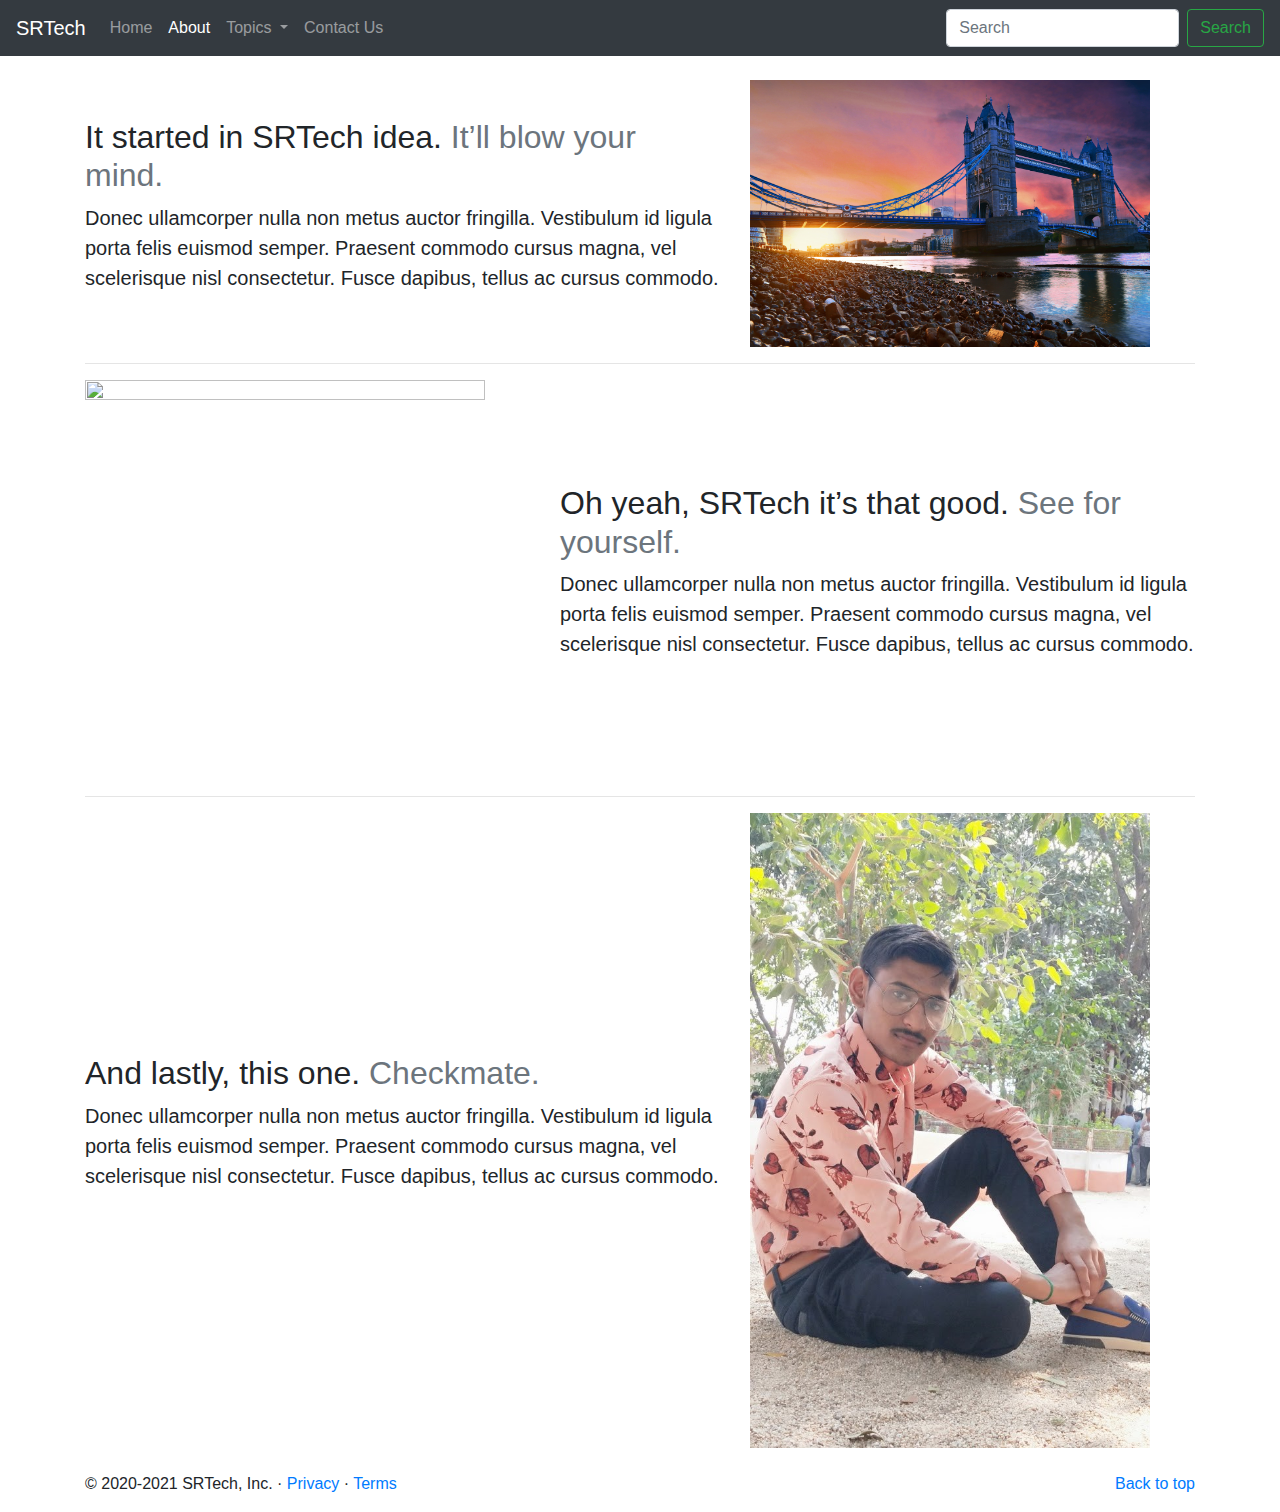
==== about.html @ 42c3b63a "Update about.html" ====
<!doctype html>
<html lang="en">

<head>
    <!-- Required meta tags -->
    <meta charset="utf-8">
    <meta name="viewport" content="width=device-width, initial-scale=1, shrink-to-fit=no">

    <!-- Bootstrap CSS -->
    <link rel="stylesheet" href="https://stackpath.bootstrapcdn.com/bootstrap/4.5.2/css/bootstrap.min.css"
        integrity="sha384-JcKb8q3iqJ61gNV9KGb8thSsNjpSL0n8PARn9HuZOnIxN0hoP+VmmDGMN5t9UJ0Z" crossorigin="anonymous">

    <title>SRTech Programming</title>
</head>

<body>

    <nav class="navbar navbar-expand-lg  navbar-dark bg-dark">
        <a class="navbar-brand" href="#">SRTech</a>
        <button class="navbar-toggler" type="button" data-toggle="collapse" data-target="#navbarSupportedContent"
            aria-controls="navbarSupportedContent" aria-expanded="false" aria-label="Toggle navigation">
            <span class="navbar-toggler-icon"></span>
        </button>

        <div class="collapse navbar-collapse" id="navbarSupportedContent">
            <ul class="navbar-nav mr-auto">
                <li class="nav-item ">
                    <a class="nav-link" href="/SRTech-Programmin/">Home <span class="sr-only">(current)</span></a>
                </li>
                <li class="nav-item active">
                    <a class="nav-link" href="/SRTech-Programmin/about.html">About</a>
                </li>

                <li class="nav-item dropdown">
                    <a class="nav-link dropdown-toggle" href="#" id="navbarDropdown" role="button"
                        data-toggle="dropdown" aria-haspopup="true" aria-expanded="false">
                        Topics
                    </a>
                    <div class="dropdown-menu" aria-labelledby="navbarDropdown">
                        <a class="dropdown-item" href="#">Technology</a>
                        <a class="dropdown-item" href="#">Web Devlopment</a>
                        <div class="dropdown-divider"></div>
                        <a class="dropdown-item" href="#">Support</a>
                        <a class="dropdown-item" href="#">Something else here</a>
                    </div>
                </li>
                <li class="nav-item">
                    <a class="nav-link" href="/SRTech-Programmin/contact.html">Contact Us</a>
                </li>

            </ul>
            <form class="form-inline my-2 my-lg-0">
                <input class="form-control mr-sm-2" type="search" placeholder="Search" aria-label="Search">
                <button class="btn btn-outline-success my-2 my-sm-0" type="submit">Search</button>
            </form>
        </div>
    </nav>

    <div class="container my-4">
        <div class="row featurette d-flex justify-content-center align-items-center">
            <div class="col-md-7">
                <h2 class="featurette-heading">It started in SRTech idea. <span class="text-muted">It’ll blow your
                        mind.</span></h2>
                <p class="lead">Donec ullamcorper nulla non metus auctor fringilla. Vestibulum id ligula porta felis
                    euismod semper. Praesent commodo cursus magna, vel scelerisque nisl consectetur. Fusce dapibus,
                    tellus ac cursus commodo.</p>
            </div>
            <div class="col-md-5">
                <img class="img-fluid" width="400" height="400" src="12.jpg">
            </div>
        </div>
        <hr class="featurette-divider">
        <div class="row featurette d-flex justify-content-center align-items-center">
            <div class="col-md-7 order-md-2">
                <h2 class="featurette-heading">Oh yeah, SRTech it’s that good. <span class="text-muted">See for
                        yourself.</span></h2>
                <p class="lead">Donec ullamcorper nulla non metus auctor fringilla. Vestibulum id ligula porta felis
                    euismod semper. Praesent commodo cursus magna, vel scelerisque nisl consectetur. Fusce dapibus,
                    tellus ac cursus commodo.</p>
            </div>
            <div class="col-md-5 order-md-1">
                <img class="img-fluid" width="400" height="400" src="13.jpg" alt="">
            </div>
        </div>
        <hr class="featurette-divider">
        <div class="row featurette d-flex justify-content-center align-items-center">
            <div class="col-md-7">
                <h2 class="featurette-heading">And lastly, this one. <span class="text-muted">Checkmate.</span></h2>
                <p class="lead">Donec ullamcorper nulla non metus auctor fringilla. Vestibulum id ligula porta felis
                    euismod semper. Praesent commodo cursus magna, vel scelerisque nisl consectetur. Fusce dapibus,
                    tellus ac cursus commodo.</p>
            </div>
            <div class="col-md-5">
                <img class="img-fluid" width="400" height="400" src="Sunilb.jpg">
            </div>
        </div>
    </div>

    <footer class="container">
        <p class="float-right"><a href="#">Back to top</a></p>
        <p>© 2020-2021 SRTech, Inc. · <a href="#">Privacy</a> · <a href="#">Terms</a></p>
    </footer>
    <!-- Optional JavaScript -->
    <!-- jQuery first, then Popper.js, then Bootstrap JS -->
    <script src="https://code.jquery.com/jquery-3.5.1.slim.min.js"
        integrity="sha384-DfXdz2htPH0lsSSs5nCTpuj/zy4C+OGpamoFVy38MVBnE+IbbVYUew+OrCXaRkfj"
        crossorigin="anonymous"></script>
    <script src="https://cdn.jsdelivr.net/npm/popper.js@1.16.1/dist/umd/popper.min.js"
        integrity="sha384-9/reFTGAW83EW2RDu2S0VKaIzap3H66lZH81PoYlFhbGU+6BZp6G7niu735Sk7lN"
        crossorigin="anonymous"></script>
    <script src="https://stackpath.bootstrapcdn.com/bootstrap/4.5.2/js/bootstrap.min.js"
        integrity="sha384-B4gt1jrGC7Jh4AgTPSdUtOBvfO8shuf57BaghqFfPlYxofvL8/KUEfYiJOMMV+rV"
        crossorigin="anonymous"></script>
</body>

</html>
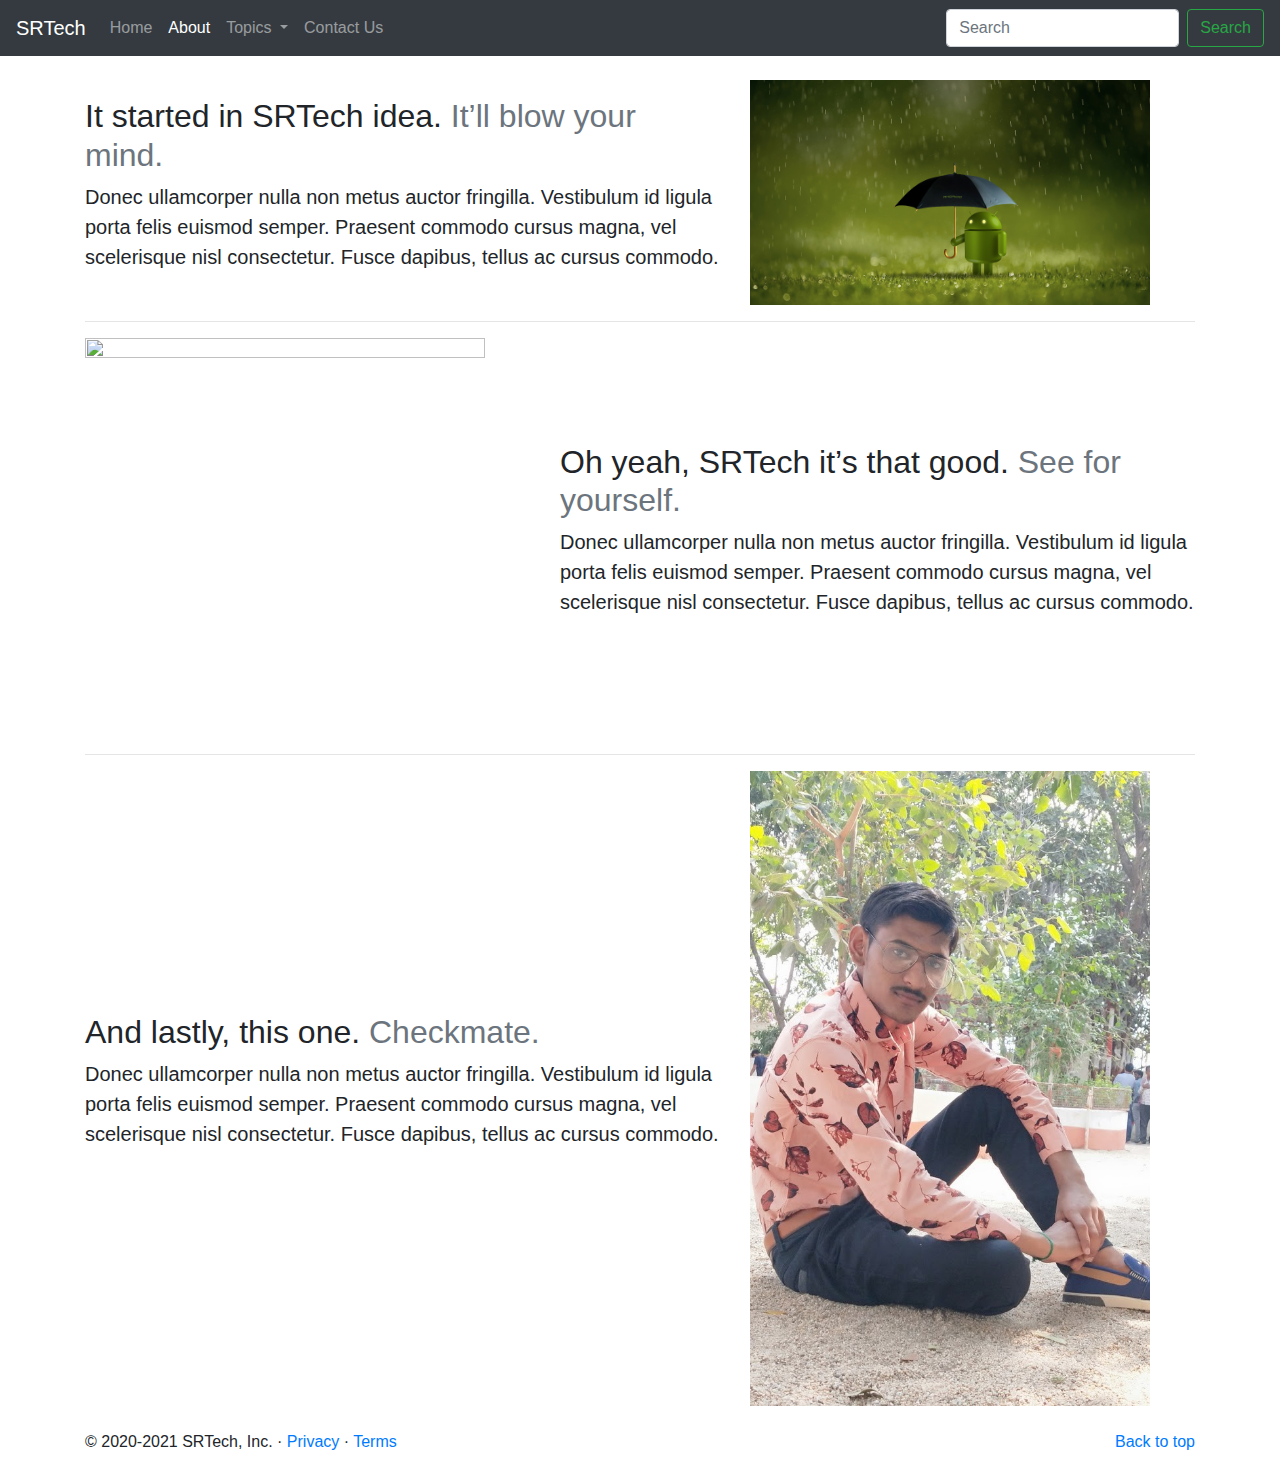
==== commit d3dd721e: "Update about.html" ====
--- a/about.html
+++ b/about.html
@@ -66,7 +66,7 @@
                     tellus ac cursus commodo.</p>
             </div>
             <div class="col-md-5">
-                <img class="img-fluid" width="400" height="400" src="12.jpg">
+                <img class="img-fluid" width="400" height="400" src="11.jpg">
             </div>
         </div>
         <hr class="featurette-divider">
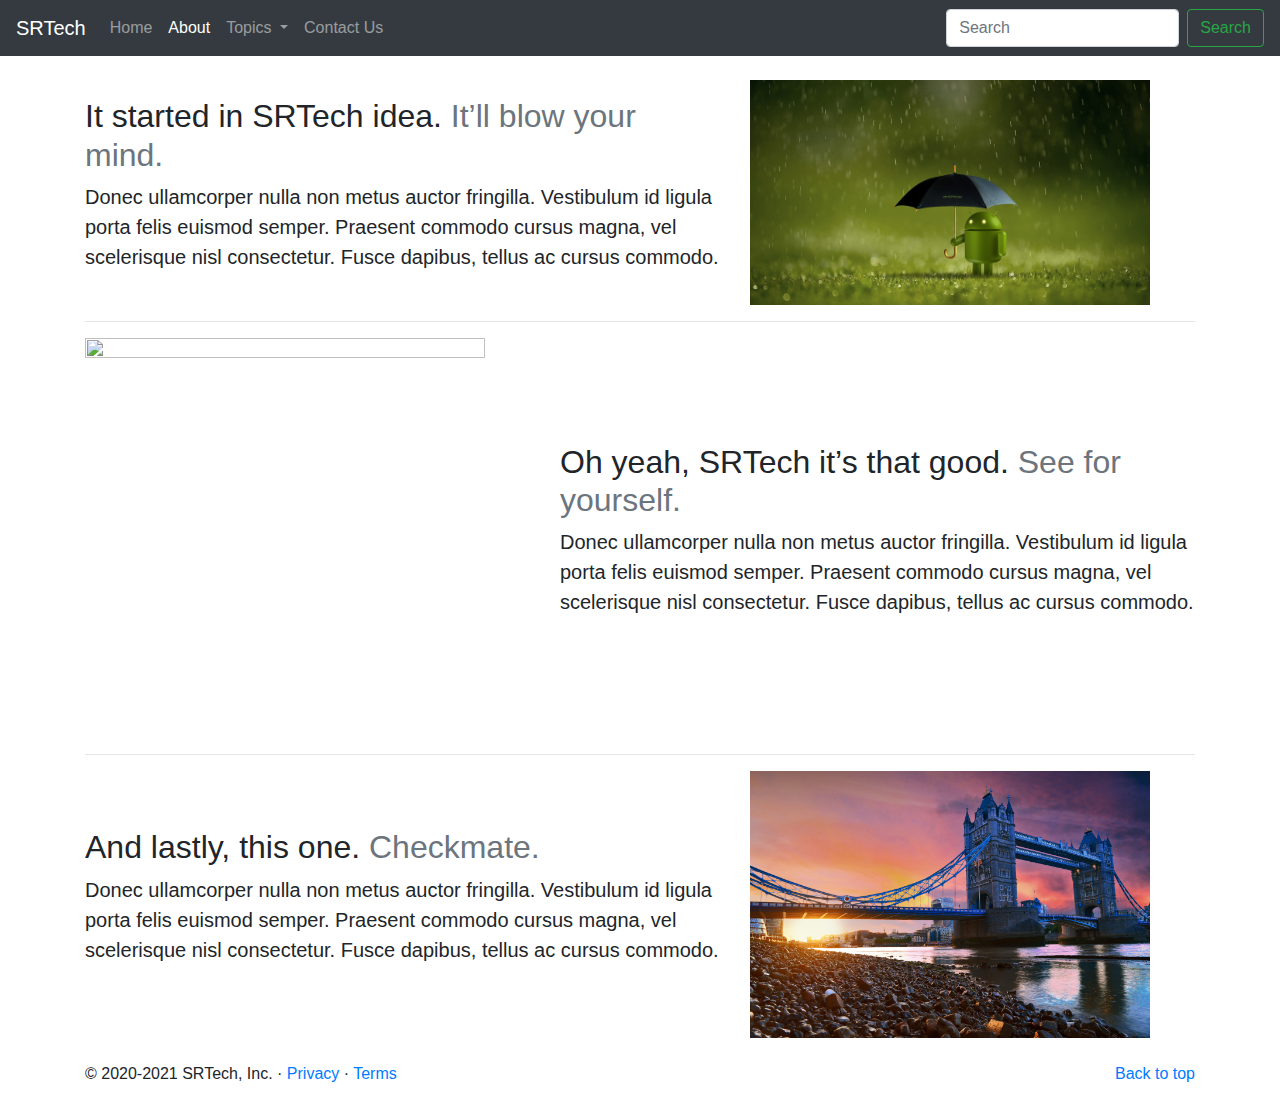
==== commit 5dd3387f: "Update about.html" ====
--- a/about.html
+++ b/about.html
@@ -91,7 +91,7 @@
                     tellus ac cursus commodo.</p>
             </div>
             <div class="col-md-5">
-                <img class="img-fluid" width="400" height="400" src="Sunilb.jpg">
+                <img class="img-fluid" width="400" height="400" src="12.jpg">
             </div>
         </div>
     </div>
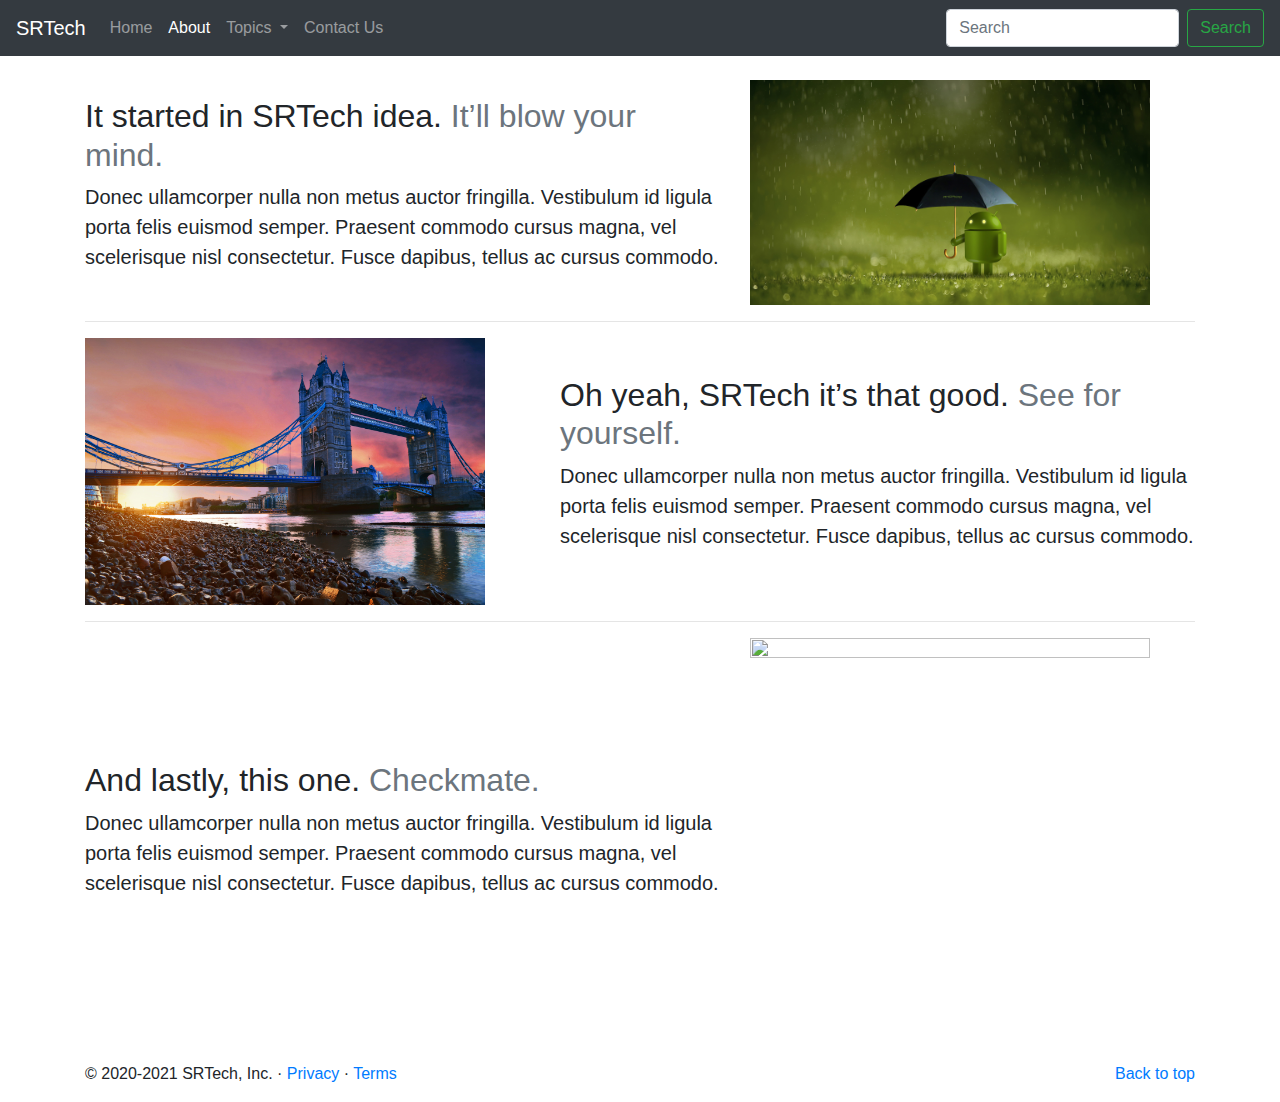
==== commit e25cd203: "Update about.html" ====
--- a/about.html
+++ b/about.html
@@ -79,7 +79,7 @@
                     tellus ac cursus commodo.</p>
             </div>
             <div class="col-md-5 order-md-1">
-                <img class="img-fluid" width="400" height="400" src="13.jpg" alt="">
+                <img class="img-fluid" width="400" height="400" src="12.jpg" alt="">
             </div>
         </div>
         <hr class="featurette-divider">
@@ -91,7 +91,7 @@
                     tellus ac cursus commodo.</p>
             </div>
             <div class="col-md-5">
-                <img class="img-fluid" width="400" height="400" src="12.jpg">
+                <img class="img-fluid" width="400" height="400" src="13.jpg">
             </div>
         </div>
     </div>
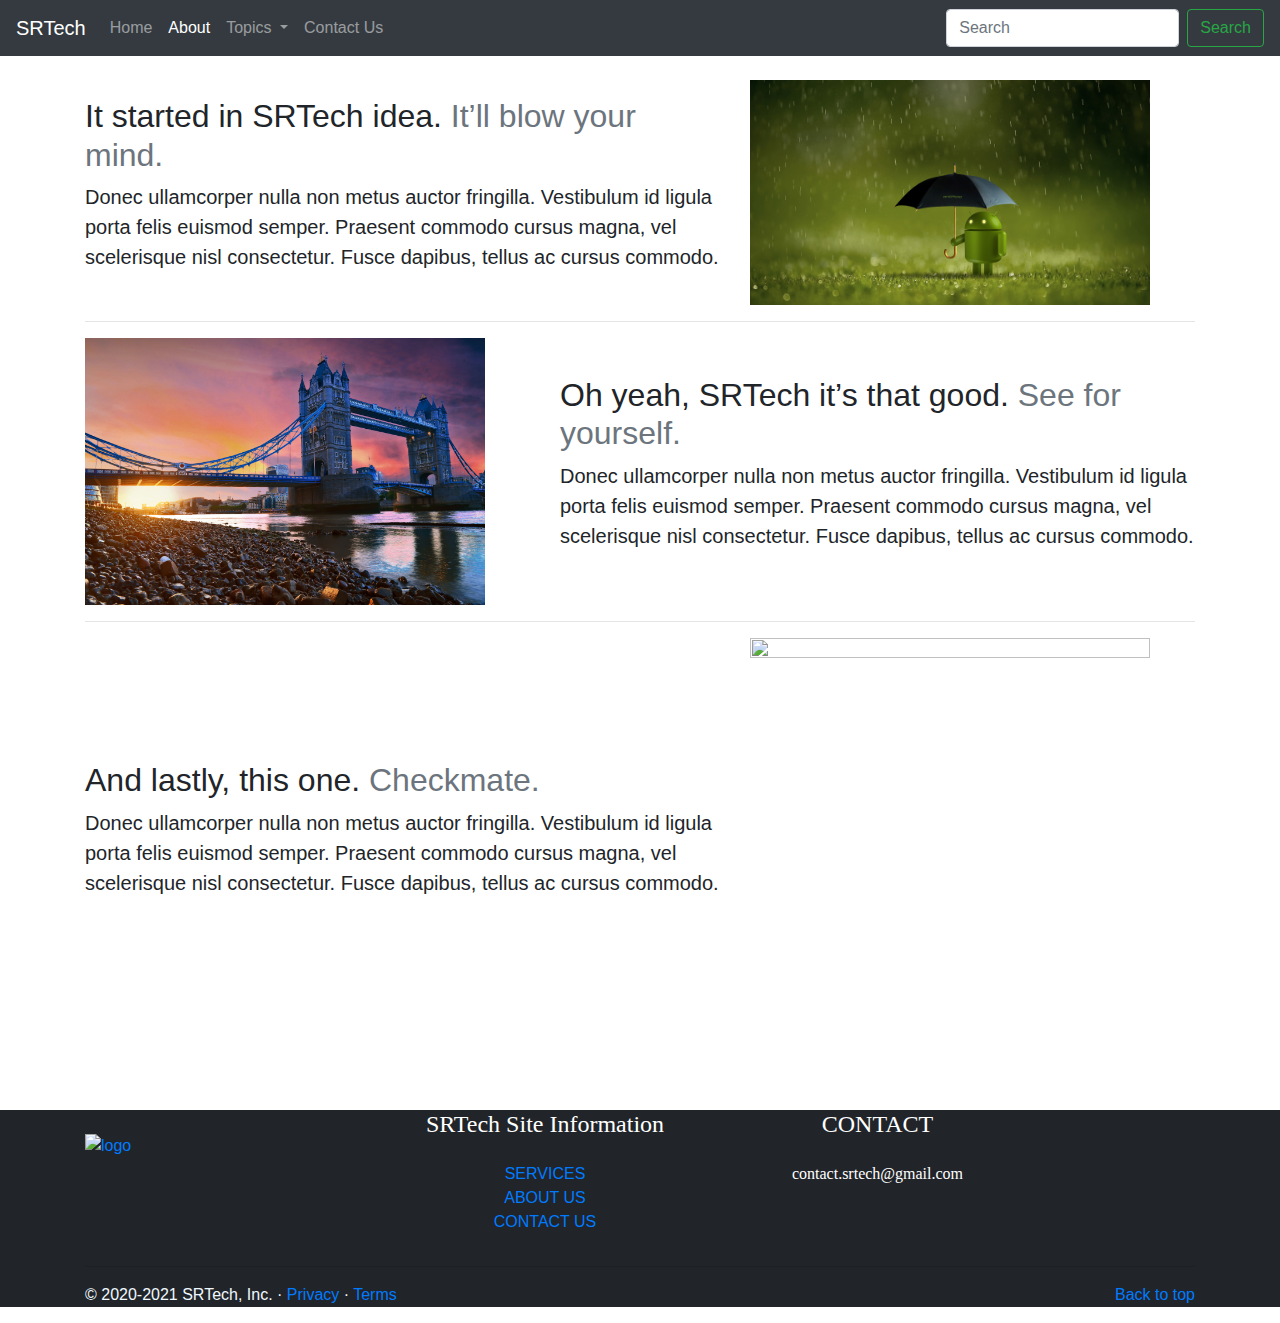
==== commit c633c38d: "Update about.html" ====
--- a/about.html
+++ b/about.html
@@ -37,10 +37,10 @@
                         Topics
                     </a>
                     <div class="dropdown-menu" aria-labelledby="navbarDropdown">
-                        <a class="dropdown-item" href="#">Technology</a>
-                        <a class="dropdown-item" href="#">Web Devlopment</a>
+                        <a class="dropdown-item" href="https://www.geeksforgeeks.org/">Technology</a>
+                        <a class="dropdown-item" href="https://www.w3schools.com/">Web Devlopment</a>
                         <div class="dropdown-divider"></div>
-                        <a class="dropdown-item" href="#">Support</a>
+                        <a class="dropdown-item" href="https://srtech-3077.github.io/SRTech-Programmin/contact.html">Support</a>
                         <a class="dropdown-item" href="#">Something else here</a>
                     </div>
                 </li>
@@ -95,10 +95,65 @@
             </div>
         </div>
     </div>
+    <br><br>
 
-    <footer class="container">
-        <p class="float-right"><a href="#">Back to top</a></p>
-        <p>© 2020-2021 SRTech, Inc. · <a href="#">Privacy</a> · <a href="#">Terms</a></p>
+    <footer class="footer" style="background-color:#212529">
+        <div class="container">
+            <div class="row">
+                <div class="col-lg-3 col-12 mb-0 mb-md-4 pb-0 pb-md-2">
+                    <a href="https://srtech-3077.github.io/SRTech-Programmin/" class="logo-footer">
+                        <br><img src="SRTech.jpg" height="30" alt="logo">
+                    </a>
+
+                    <ul class="list-unstyled social-icon social mb-0 mt-4">
+                        <li class="list-inline-item"><a href="javascript:void(0)" class="rounded"><i data-feather="facebook" class="fea icon-sm fea-social"></i></a></li>
+                        <li class="list-inline-item"><a href="javascript:void(0)" class="rounded"><i data-feather="instagram" class="fea icon-sm fea-social"></i></a></li>
+                        <li class="list-inline-item"><a href="javascript:void(0)" class="rounded"><i data-feather="twitter" class="fea icon-sm fea-social"></i></a></li>
+                        <li class="list-inline-item"><a href="javascript:void(0)" class="rounded"><i data-feather="linkedin" class="fea icon-sm fea-social"></i></a></li>
+                    </ul>
+                    <!--end icon-->
+                </div>
+                <!--end col-->
+
+                <div class="col-lg-4 col-md-6 col-12 mt-4 mt-sm-0 pt-2 pt-sm-0">
+                    <center>
+                        <h4 class="footer-head " style="color:white;text-decoration:none;font-family:Cambria Math;">SRTech Site Information</h4>
+                        <ul class="list-unstyled footer-list mt-4">
+                            <li> <a id="si" href="#" class="site">SERVICES</a></li>
+                            <li><a id="si" href="about.html" class="site">ABOUT US</a></li>
+                            <li> <a id="si" href="contact.html" class="site">CONTACT US</a></li>
+                        </ul>
+                    </center>
+
+                </div>
+                <!--end col-->
+
+                <div class="col-lg-3 col-md-4 col-12 mt-4 mt-sm-0 pt-2 pt-sm-0">
+                    <center>
+                        <h4 class="footer-head " style="color:white;text-decoration:none;font-family:Cambria Math;">CONTACT</h4>
+                        <ul class="list-unstyled footer-list mt-4">
+                            <li><a href="mailto:sunilyadav120472@gmail.com" style="color:white;text-decoration:none;font-family:Cambria Math"><i class="fa fa-envelope"></i> contact.srtech@gmail.com</a></li>
+
+                            <br>
+                            <p>
+                                <a href="https://www.facebook.com/" target="blank"><i id="fa" class="fa fa-facebook"></i></a>
+                                <a href="https://www.instagram.com/" target="blank"><i id="fa" class="fa fa-instagram"></i></a>
+                                <a href="https://twitter.com/" target="blank"><i id="fa" class="fa fa-twitter"></i></a>
+                                <a href="https://in.linkedin.com/" target="blank"><i id="fa" class="fa fa-linkedin"></i></a>
+                            </p>
+                        </ul>
+                    </center>
+                </div>
+                <!--end col-->
+            </div>
+            <!--end row-->
+            <hr>
+            <p class="float-right"><a href="#">Back to top</a></p>
+            <p style="color: aliceblue;">© 2020-2021 SRTech, Inc. · <a href="#">Privacy</a> · <a href="#">Terms</a>
+            </p>
+
+        </div>
+        <!--end container-->
     </footer>
     <!-- Optional JavaScript -->
     <!-- jQuery first, then Popper.js, then Bootstrap JS -->
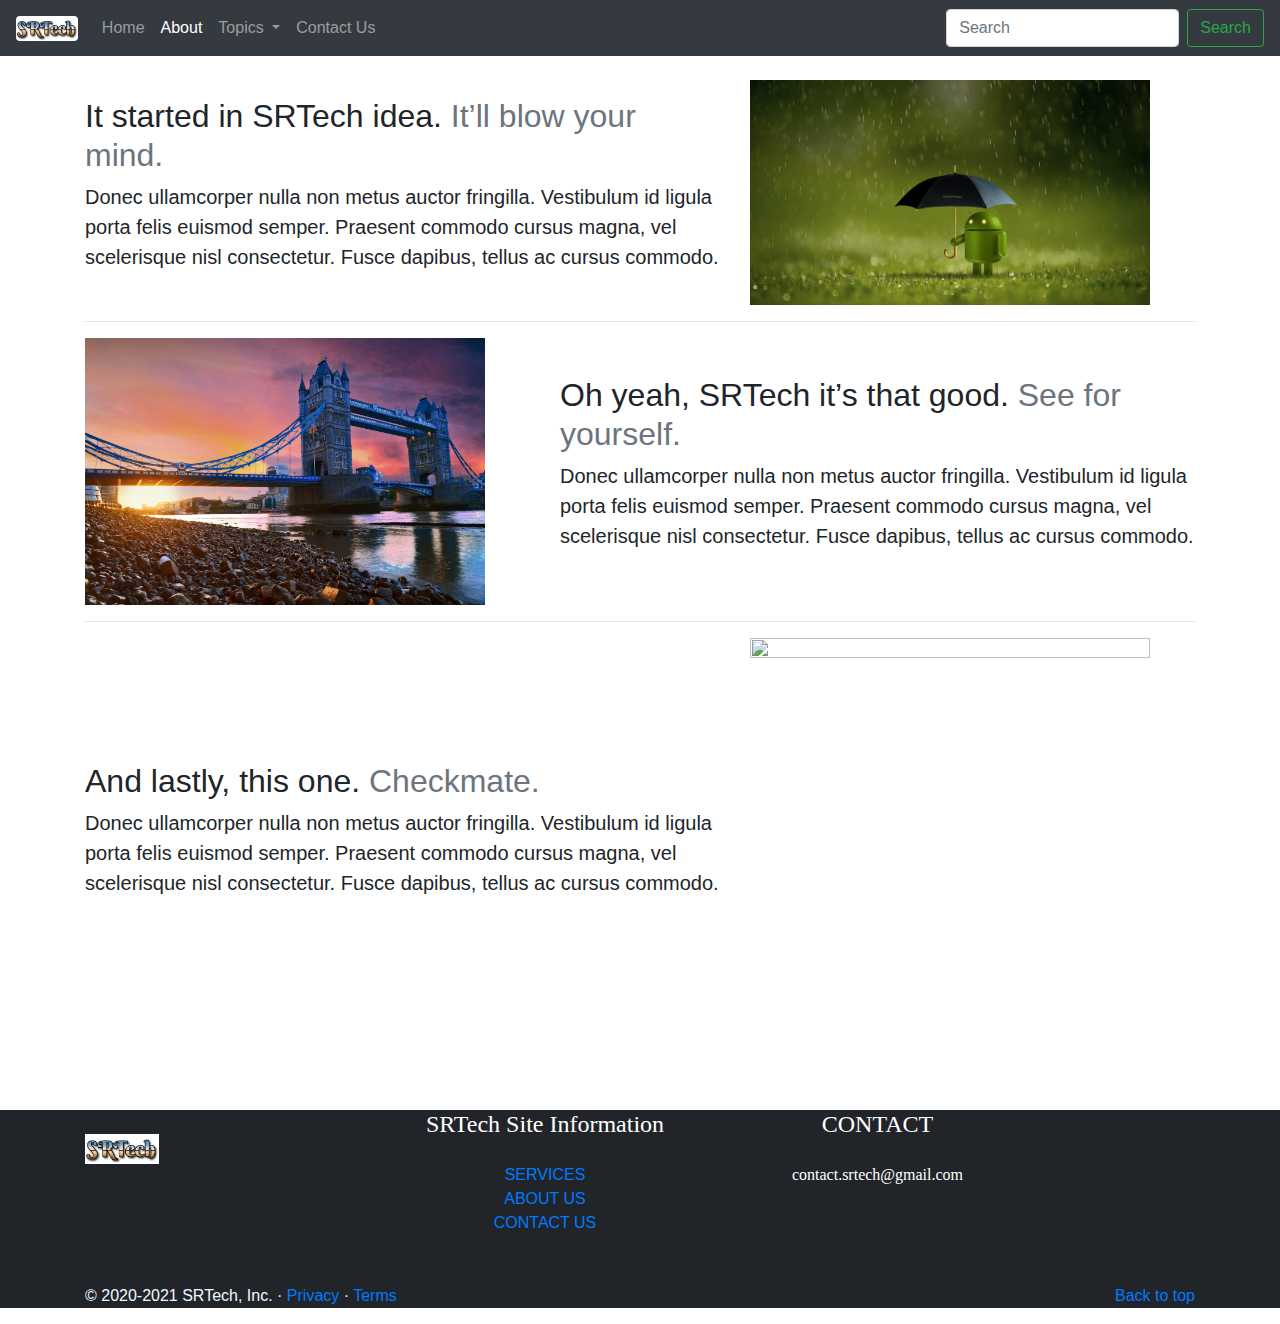
==== commit 2db19543: "Update about.html" ====
--- a/about.html
+++ b/about.html
@@ -16,7 +16,7 @@
 <body>
 
     <nav class="navbar navbar-expand-lg  navbar-dark bg-dark">
-        <a class="navbar-brand" href="#">SRTech</a>
+      <a class="navbar-brand" href="index.html"><img src="SRTech.jpg" class="rounded" style="margin-bottom: 2px;" height="25" alt="logo"></a>
         <button class="navbar-toggler" type="button" data-toggle="collapse" data-target="#navbarSupportedContent"
             aria-controls="navbarSupportedContent" aria-expanded="false" aria-label="Toggle navigation">
             <span class="navbar-toggler-icon"></span>
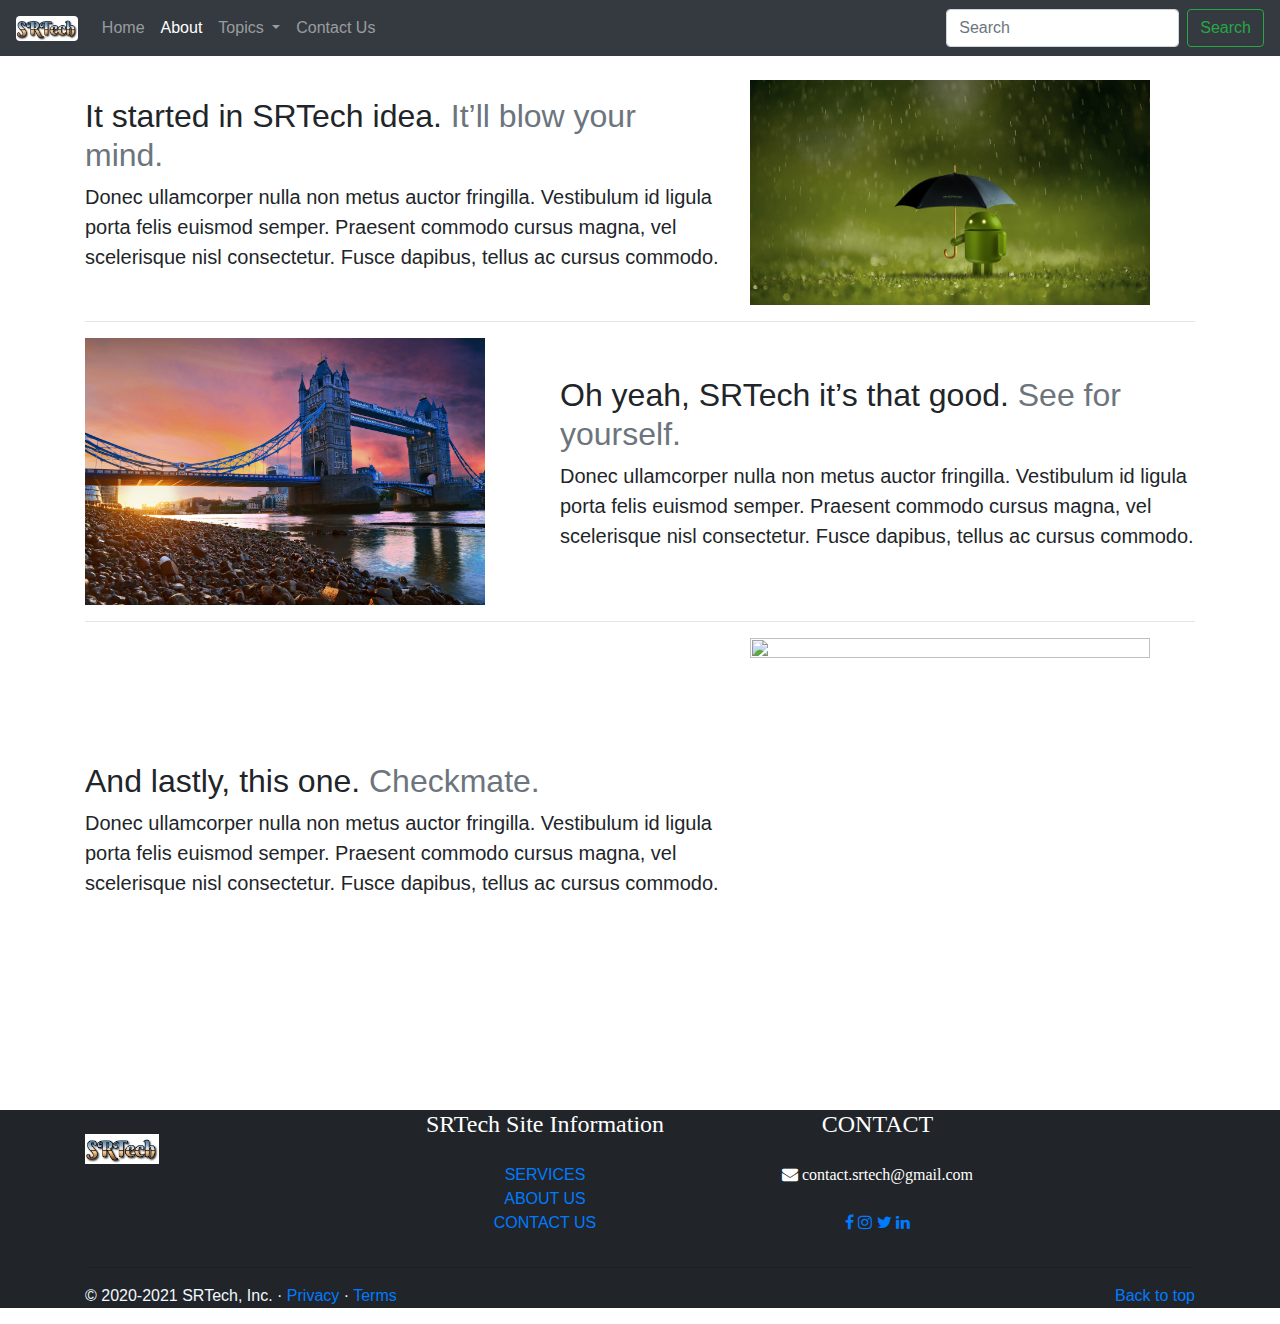
==== commit 70100839: "Update about.html" ====
--- a/about.html
+++ b/about.html
@@ -9,6 +9,7 @@
     <!-- Bootstrap CSS -->
     <link rel="stylesheet" href="https://stackpath.bootstrapcdn.com/bootstrap/4.5.2/css/bootstrap.min.css"
         integrity="sha384-JcKb8q3iqJ61gNV9KGb8thSsNjpSL0n8PARn9HuZOnIxN0hoP+VmmDGMN5t9UJ0Z" crossorigin="anonymous">
+     <link rel="stylesheet" href="https://cdnjs.cloudflare.com/ajax/libs/font-awesome/4.7.0/css/font-awesome.min.css">
 
     <title>SRTech Programming</title>
 </head>
